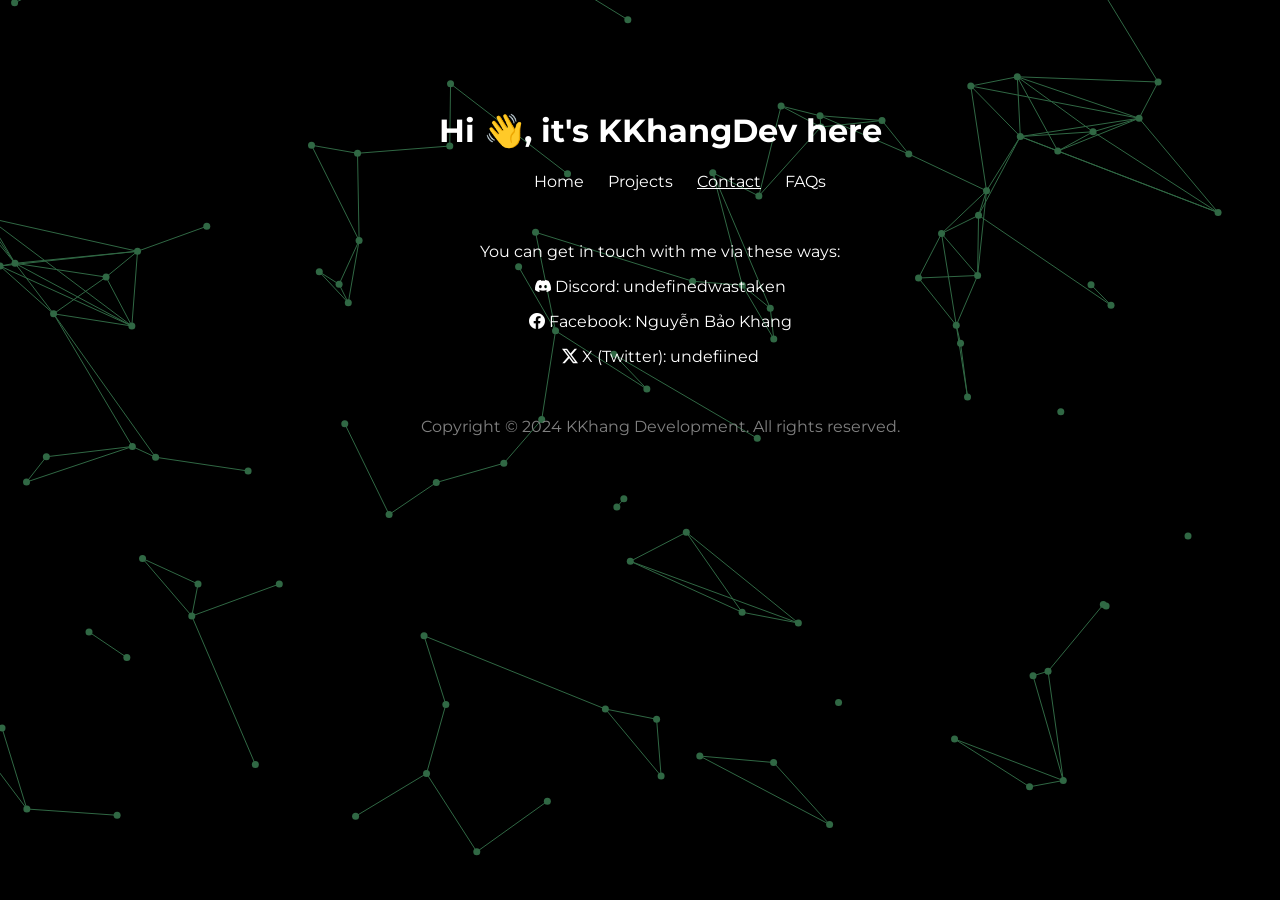
==== contact.html @ 457c78b8 "Remake the website" ====
<!DOCTYPE html>
<html>
<head>
    <meta name="viewport" content="width=device-width, initial-scale=1.0">
    <title>KKhang Development</title>
    <link rel="stylesheet" href="css/style.css">
    <script type="text/javascript" src="js/jquery.particleground.js"></script>
    <script type="text/javascript" src="js/particle.js"></script>
    <link href="http://fonts.googleapis.com/css?family=Montserrat:400,700" rel="stylesheet" type="text/css">
    <link rel="stylesheet" href="https://cdn.jsdelivr.net/npm/bootstrap-icons@1.11.3/font/bootstrap-icons.min.css">
</head>
<body>
    <div id="particle">
        <div id="profile">
            <h1>Hi 👋, it's KKhangDev here</h1>
            <ul>
                <li><a href="index.html">Home</a></li>
                <li><a href="projects.html">Projects</a></li>
                <li><a href="contact.html" style="text-decoration: underline;">Contact</a></li>
                <li><a href="faqs.html">FAQs</a></li>
            </ul>

            <br>

            <p>You can get in touch with me via these ways:</p>
            <p><i class="bi bi-discord"></i> Discord: <a href="https://discord.com/users/794389736277803048">undefinedwastaken</a></p>
            <p><i class="bi bi-facebook"></i> Facebook: <a href="https://www.facebook.com/Undefiiined/">Nguyễn Bảo Khang</a></p>
            <p><i class="bi bi-twitter-x"></i> X (Twitter): <a href="https://twitter.com/undefiined__">undefiined</a></p>
            
            <br>

            <p style="color: gray;">Copyright &copy; 2024 KKhang Development. All rights reserved.</p>
        </div>
    </div>
</body>
</html>
---- css/style.css ----
html, body {
    height: 100%;
    margin: 0;
    background-color: black;
    color: white;
    overflow: hidden;
    font-family: 'Montserrat', sans-serif;
}

#particle {
    min-height: 100%; 
}

#profile {
    position: absolute;
    left: 0;
    top: 10%;
    padding: 0 20px;
    width: 100%;
    text-align: center;
}

li {
    display: inline;
    margin: 0 10px;
}

a:link {
    color: white;
    text-decoration: none;
}

a:visited {
    color: white;
    text-decoration: none;
}
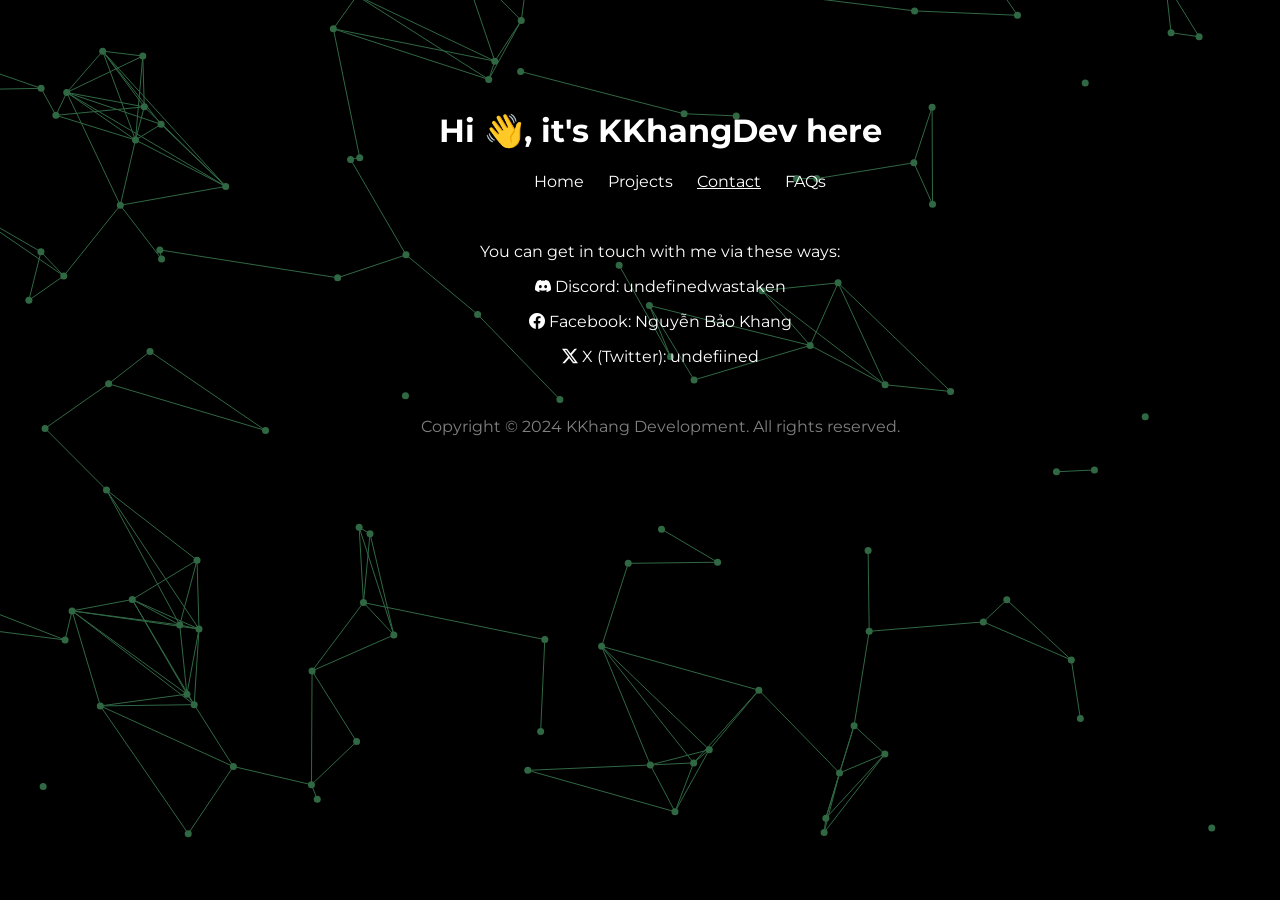
==== commit 74ecbfe4: "Font ngu vcl" ====
--- a/contact.html
+++ b/contact.html
@@ -6,7 +6,7 @@
     <link rel="stylesheet" href="css/style.css">
     <script type="text/javascript" src="js/jquery.particleground.js"></script>
     <script type="text/javascript" src="js/particle.js"></script>
-    <link href="http://fonts.googleapis.com/css?family=Montserrat:400,700" rel="stylesheet" type="text/css">
+    <link href="https://fonts.googleapis.com/css?family=Montserrat:400,700" rel="stylesheet" type="text/css">
     <link rel="stylesheet" href="https://cdn.jsdelivr.net/npm/bootstrap-icons@1.11.3/font/bootstrap-icons.min.css">
 </head>
 <body>
